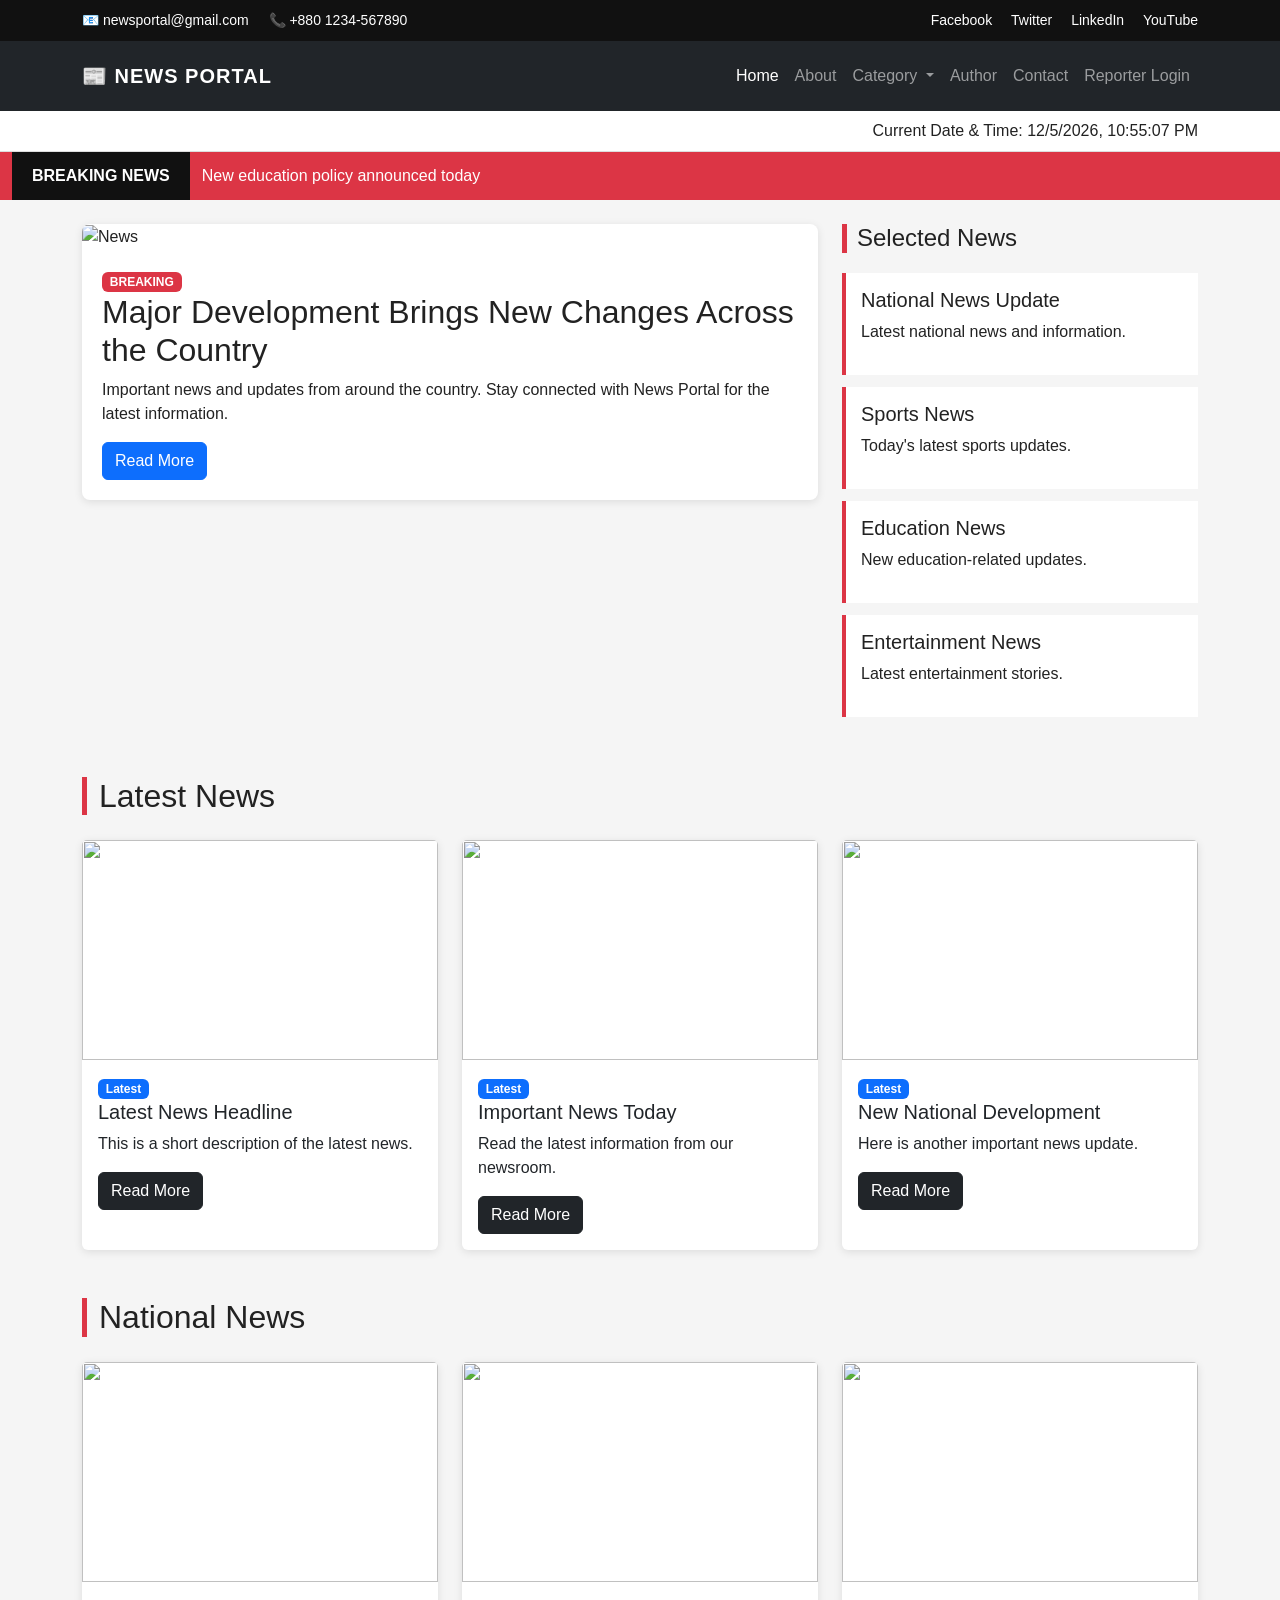
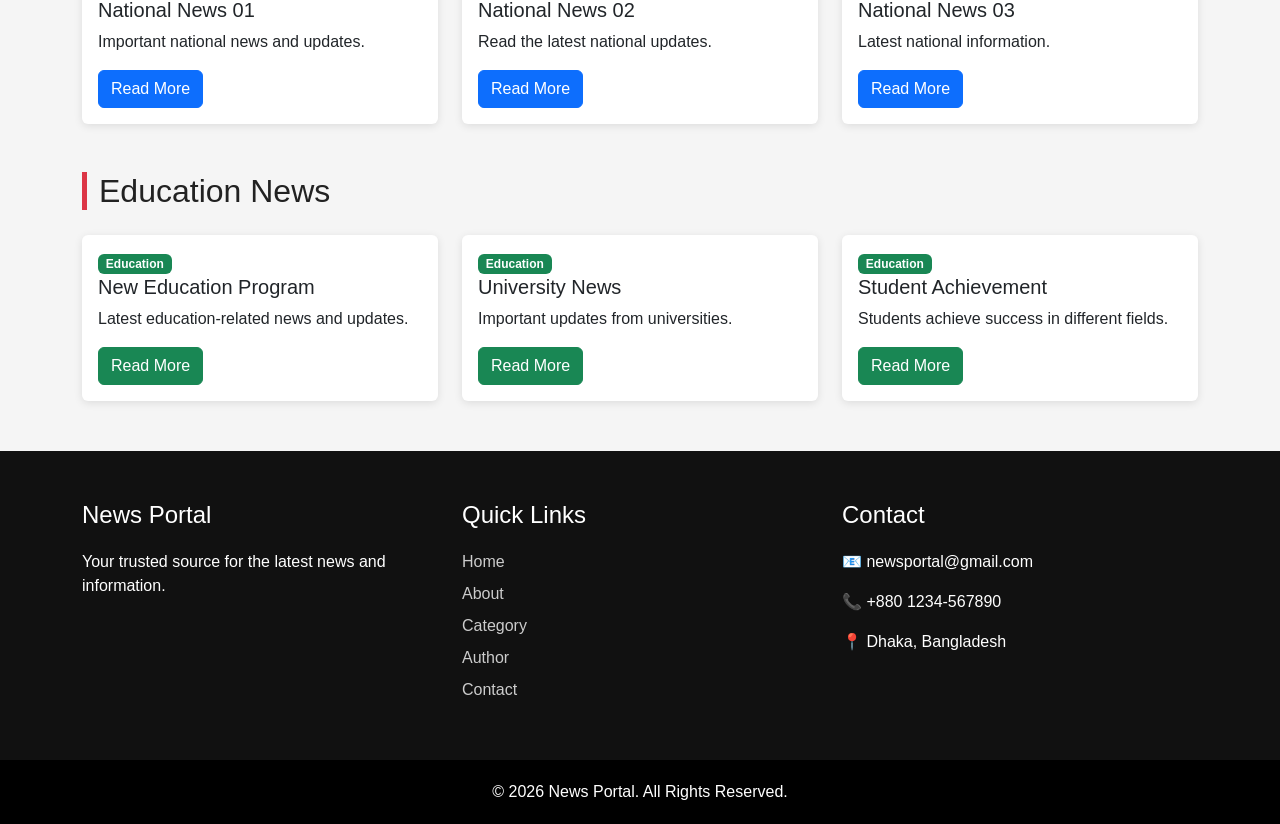
==== index.html @ 9fc838ba "First Commit" ====
<!DOCTYPE html>
<html lang="en">
<head>
    <meta charset="UTF-8">
    <meta name="viewport" content="width=device-width, initial-scale=1.0">

    <title>News Portal - Home</title>

    <!-- Bootstrap CSS -->
    <link
        href="https://cdn.jsdelivr.net/npm/bootstrap@5.3.3/dist/css/bootstrap.min.css"
        rel="stylesheet">

    <!-- Bootstrap Icons -->
    <link
        rel="stylesheet"
        href="https://cdn.jsdelivr.net/npm/bootstrap-icons@1.11.3/font/bootstrap-icons.min.css">

    <!-- Custom CSS -->
    <link rel="stylesheet" href="style.css">
    <script src="scripts.js"></script>
</head>

<body>

<!-- ================= TOP HEADER ================= -->
<div class="top-header">
    <div class="container d-flex justify-content-between flex-wrap">
        <div>
            <span>📧 newsportal@gmail.com</span>
            <span class="ms-3">📞 +880 1234-567890</span>
        </div>

        <div>
            <a href="#">Facebook</a>
            <a href="#">Twitter</a>
            <a href="#">LinkedIn</a>
            <a href="#">YouTube</a>
        </div>
    </div>
</div>


<!-- ================= NAVBAR ================= -->
<nav class="navbar navbar-expand-lg navbar-dark bg-dark">
    <div class="container">

        <a class="navbar-brand fw-bold" href="index.html">
            📰 NEWS PORTAL
        </a>

        <button
            class="navbar-toggler"
            type="button"
            data-bs-toggle="collapse"
            data-bs-target="#mainNavbar">

            <span class="navbar-toggler-icon"></span>
        </button>

        <div class="collapse navbar-collapse" id="mainNavbar">

            <ul class="navbar-nav ms-auto">

                <li class="nav-item">
                    <a class="nav-link active" href="index.html">Home</a>
                </li>

                <li class="nav-item">
                    <a class="nav-link" href="about.html">About</a>
                </li>

                <li class="nav-item dropdown">
                    <a class="nav-link dropdown-toggle"
                       href="#"
                       data-bs-toggle="dropdown">
                        Category
                    </a>

                    <ul class="dropdown-menu">
                        <li><a class="dropdown-item" href="category.html">National</a></li>
                        <li><a class="dropdown-item" href="category.html">Politics</a></li>
                        <li><a class="dropdown-item" href="category.html">Sports</a></li>
                        <li><a class="dropdown-item" href="category.html">Education</a></li>
                        <li><a class="dropdown-item" href="category.html">Entertainment</a></li>
                    </ul>
                </li>

                <li class="nav-item">
                    <a class="nav-link" href="author.html">Author</a>
                </li>

                <li class="nav-item">
                    <a class="nav-link" href="contact.html">Contact</a>
                </li>

                <li class="nav-item">
                    <a class="nav-link" href="login.html">Reporter Login</a>
                </li>

            </ul>
        </div>
    </div>
</nav>


<!-- ================= DATE TIME ================= -->
<div class="date-bar">
    <div class="container">
        <span id="datetime"></span>
    </div>
</div>


<!-- ================= BREAKING NEWS ================= -->
<div class="breaking-news">
    <div class="container-fluid">

        <div class="breaking-title">
            BREAKING NEWS
        </div>

        <div class="ticker">
            <div id="tickerText">
                New education policy announced today
            </div>
        </div>

    </div>
</div>


<!-- ================= LEAD NEWS ================= -->
<section class="container my-4">

    <div class="row g-4">

        <!-- Lead News -->
        <div class="col-lg-8">

            <div class="lead-news">

                <img
                    src="https://images.unsplash.com/photo-1504711434969-e33886168f5c?auto=format&fit=crop&w=1200&q=80"
                    class="img-fluid"
                    alt="News">

                <div class="lead-content">
                    <span class="badge bg-danger">BREAKING</span>

                    <h2>
                        Major Development Brings New Changes Across the Country
                    </h2>

                    <p>
                        Important news and updates from around the country.
                        Stay connected with News Portal for the latest information.
                    </p>

                    <a href="#" class="btn btn-primary">
                        Read More
                    </a>
                </div>

            </div>

        </div>


        <!-- Four News -->
        <div class="col-lg-4">

            <h4 class="section-title">Selected News</h4>

            <div class="small-news">
                <h5>National News Update</h5>
                <p>Latest national news and information.</p>
            </div>

            <div class="small-news">
                <h5>Sports News</h5>
                <p>Today's latest sports updates.</p>
            </div>

            <div class="small-news">
                <h5>Education News</h5>
                <p>New education-related updates.</p>
            </div>

            <div class="small-news">
                <h5>Entertainment News</h5>
                <p>Latest entertainment stories.</p>
            </div>

        </div>

    </div>

</section>


<!-- ================= LATEST NEWS ================= -->
<section class="container my-5">

    <h2 class="section-heading">
        Latest News
    </h2>

    <div class="row g-4">

        <div class="col-md-4">
            <div class="card news-card">

                <img
                    src="https://images.unsplash.com/photo-1495020689067-958852a7765e?auto=format&fit=crop&w=800&q=80"
                    class="card-img-top">

                <div class="card-body">

                    <span class="badge bg-primary">
                        Latest
                    </span>

                    <h5 class="card-title">
                        Latest News Headline
                    </h5>

                    <p class="card-text">
                        This is a short description of the latest news.
                    </p>

                    <a href="#" class="btn btn-dark">
                        Read More
                    </a>

                </div>
            </div>
        </div>


        <div class="col-md-4">
            <div class="card news-card">

                <img
                    src="https://images.unsplash.com/photo-1503694978374-8a2fa686963a?auto=format&fit=crop&w=800&q=80"
                    class="card-img-top">

                <div class="card-body">

                    <span class="badge bg-primary">
                        Latest
                    </span>

                    <h5 class="card-title">
                        Important News Today
                    </h5>

                    <p class="card-text">
                        Read the latest information from our newsroom.
                    </p>

                    <a href="#" class="btn btn-dark">
                        Read More
                    </a>

                </div>
            </div>
        </div>


        <div class="col-md-4">
            <div class="card news-card">

                <img
                    src="https://images.unsplash.com/photo-1529107386315-e1a2ed48a620?auto=format&fit=crop&w=800&q=80"
                    class="card-img-top">

                <div class="card-body">

                    <span class="badge bg-primary">
                        Latest
                    </span>

                    <h5 class="card-title">
                        New National Development
                    </h5>

                    <p class="card-text">
                        Here is another important news update.
                    </p>

                    <a href="#" class="btn btn-dark">
                        Read More
                    </a>

                </div>
            </div>
        </div>

    </div>
</section>


<!-- ================= NATIONAL NEWS ================= -->
<section class="container my-5">

    <h2 class="section-heading">
        National News
    </h2>

    <div class="row g-4">

        <div class="col-md-4">
            <div class="card news-card">

                <img
                    src="https://images.unsplash.com/photo-1521292270410-a8c4d716d518?auto=format&fit=crop&w=800&q=80"
                    class="card-img-top">

                <div class="card-body">
                    <h5>National News 01</h5>

                    <p>
                        Important national news and updates.
                    </p>

                    <a href="#" class="btn btn-primary">
                        Read More
                    </a>
                </div>

            </div>
        </div>


        <div class="col-md-4">
            <div class="card news-card">

                <img
                    src="https://images.unsplash.com/photo-1560174038-da43ac74f01b?auto=format&fit=crop&w=800&q=80"
                    class="card-img-top">

                <div class="card-body">
                    <h5>National News 02</h5>

                    <p>
                        Read the latest national updates.
                    </p>

                    <a href="#" class="btn btn-primary">
                        Read More
                    </a>
                </div>

            </div>
        </div>


        <div class="col-md-4">
            <div class="card news-card">

                <img
                    src="https://images.unsplash.com/photo-1504274066651-8d31a536b11a?auto=format&fit=crop&w=800&q=80"
                    class="card-img-top">

                <div class="card-body">
                    <h5>National News 03</h5>

                    <p>
                        Latest national information.
                    </p>

                    <a href="#" class="btn btn-primary">
                        Read More
                    </a>
                </div>

            </div>
        </div>

    </div>
</section>


<!-- ================= EDUCATION NEWS ================= -->
<section class="container my-5">

    <h2 class="section-heading">
        Education News
    </h2>

    <div class="row g-4">

        <div class="col-md-4">
            <div class="card news-card">

                <div class="card-body">
                    <span class="badge bg-success">
                        Education
                    </span>

                    <h5 class="card-title">
                        New Education Program
                    </h5>

                    <p>
                        Latest education-related news and updates.
                    </p>

                    <a href="#" class="btn btn-success">
                        Read More
                    </a>
                </div>

            </div>
        </div>


        <div class="col-md-4">
            <div class="card news-card">

                <div class="card-body">
                    <span class="badge bg-success">
                        Education
                    </span>

                    <h5 class="card-title">
                        University News
                    </h5>

                    <p>
                        Important updates from universities.
                    </p>

                    <a href="#" class="btn btn-success">
                        Read More
                    </a>
                </div>

            </div>
        </div>


        <div class="col-md-4">
            <div class="card news-card">

                <div class="card-body">
                    <span class="badge bg-success">
                        Education
                    </span>

                    <h5 class="card-title">
                        Student Achievement
                    </h5>

                    <p>
                        Students achieve success in different fields.
                    </p>

                    <a href="#" class="btn btn-success">
                        Read More
                    </a>
                </div>

            </div>
        </div>

    </div>
</section>


<!-- ================= BIG FOOTER ================= -->
<footer>

    <div class="big-footer">

        <div class="container">

            <div class="row">

                <div class="col-md-4">
                    <h4>News Portal</h4>

                    <p>
                        Your trusted source for the latest news
                        and information.
                    </p>
                </div>


                <div class="col-md-4">
                    <h4>Quick Links</h4>

                    <a href="index.html">Home</a>
                    <a href="about.html">About</a>
                    <a href="category.html">Category</a>
                    <a href="author.html">Author</a>
                    <a href="contact.html">Contact</a>
                </div>


                <div class="col-md-4">
                    <h4>Contact</h4>

                    <p>📧 newsportal@gmail.com</p>
                    <p>📞 +880 1234-567890</p>
                    <p>📍 Dhaka, Bangladesh</p>
                </div>

            </div>

        </div>

    </div>


    <div class="footer-bottom">
        <p>
            © 2026 News Portal. All Rights Reserved.
        </p>
    </div>

</footer>


<!-- Bootstrap JS -->
<script
    src="https://cdn.jsdelivr.net/npm/bootstrap@5.3.3/dist/js/bootstrap.bundle.min.js">
</script>

<!-- Custom JS -->
<script src="js/script.js"></script>

</body>
</html>
---- style.css ----
/* ================= GENERAL ================= */

body {
    margin: 0;
    font-family: Arial, sans-serif;
    background-color: #f5f5f5;
    color: #222;
}

a {
    text-decoration: none;
}


/* ================= TOP HEADER ================= */

.top-header {
    background-color: #111;
    color: white;
    padding: 10px 0;
    font-size: 14px;
}

.top-header a {
    color: white;
    margin-left: 15px;
}

.top-header a:hover {
    color: #ffc107;
}


/* ================= DATE ================= */

.date-bar {
    background: white;
    padding: 8px 0;
    border-bottom: 1px solid #ddd;
    text-align: right;
}


/* ================= NAVBAR ================= */

.navbar-brand {
    letter-spacing: 1px;
}

.navbar-nav .nav-link {
    padding: 15px;
    transition: 0.3s;
}

.navbar-nav .nav-link:hover {
    background-color: #dc3545;
}


/* ================= BREAKING NEWS ================= */

.breaking-news {
    background-color: #dc3545;
    color: white;
    overflow: hidden;
}

.breaking-news .container-fluid {
    display: flex;
    align-items: center;
}

.breaking-title {
    background-color: #111;
    padding: 12px 20px;
    font-weight: bold;
    white-space: nowrap;
}

.ticker {
    overflow: hidden;
    flex: 1;
    padding: 12px;
}

#tickerText {
    white-space: nowrap;
    animation: ticker 12s linear infinite;
}

@keyframes ticker {

    0% {
        transform: translateX(100%);
    }

    100% {
        transform: translateX(-100%);
    }

}


/* ================= LEAD NEWS ================= */

.lead-news {
    background-color: white;
    border-radius: 8px;
    overflow: hidden;
    box-shadow: 0 2px 8px rgba(0,0,0,0.1);
}

.lead-news img {
    width: 100%;
    height: 350px;
    object-fit: cover;
}

.lead-content {
    padding: 20px;
}


/* ================= SMALL NEWS ================= */

.section-title {
    border-left: 5px solid #dc3545;
    padding-left: 10px;
    margin-bottom: 20px;
}

.small-news {
    background-color: white;
    padding: 15px;
    margin-bottom: 12px;
    border-left: 4px solid #dc3545;
    transition: 0.3s;
}

.small-news:hover {
    transform: translateX(5px);
}


/* ================= SECTION HEADING ================= */

.section-heading {
    border-left: 5px solid #dc3545;
    padding-left: 12px;
    margin-bottom: 25px;
}


/* ================= NEWS CARD ================= */

.news-card {
    height: 100%;
    border: none;
    box-shadow: 0 2px 8px rgba(0,0,0,0.1);
    transition: 0.3s;
}

.news-card:hover {
    transform: translateY(-5px);
}

.news-card img {
    height: 220px;
    object-fit: cover;
}


/* ================= CONTENT BOX ================= */

.content-box {
    background-color: white;
    padding: 30px;
    margin-bottom: 25px;
    border-radius: 8px;
    box-shadow: 0 2px 8px rgba(0,0,0,0.08);
}


/* ================= ADVERTISEMENT ================= */

.advertisement {
    height: 150px;
    background-color: #ddd;

    display: flex;
    justify-content: center;
    align-items: center;

    font-size: 25px;
    color: #777;
}


/* ================= CONTACT ================= */

.contact-info {
    background-color: white;
    padding: 25px;
    margin-top: 20px;
    border-radius: 8px;
}


/* ================= LOGIN ================= */

.login-container {
    min-height: 500px;

    display: flex;
    justify-content: center;
    align-items: center;
}

.login-box {
    background-color: white;
    width: 450px;
    padding: 40px;

    border-radius: 10px;

    box-shadow:
        0 4px 20px rgba(0,0,0,0.1);
}


/* ================= FOOTER ================= */

.big-footer {
    background-color: #111;
    color: white;
    padding: 50px 0;
    margin-top: 50px;
}

.big-footer h4 {
    margin-bottom: 20px;
}

.big-footer a {
    display: block;
    color: #ccc;
    margin-bottom: 8px;
}

.big-footer a:hover {
    color: white;
}

.footer-bottom {
    background-color: #000;
    color: white;

    text-align: center;

    padding: 20px;
}

.footer-bottom p {
    margin: 0;
}


/* ================= RESPONSIVE ================= */

@media (max-width: 768px) {

    .top-header {
        text-align: center;
    }

    .top-header a {
        margin-left: 5px;
    }

    .date-bar {
        text-align: center;
    }

    .breaking-title {
        font-size: 12px;
        padding: 12px 8px;
    }

    .lead-news img {
        height: 250px;
    }

    .login-box {
        width: 100%;
        padding: 25px;
    }

}
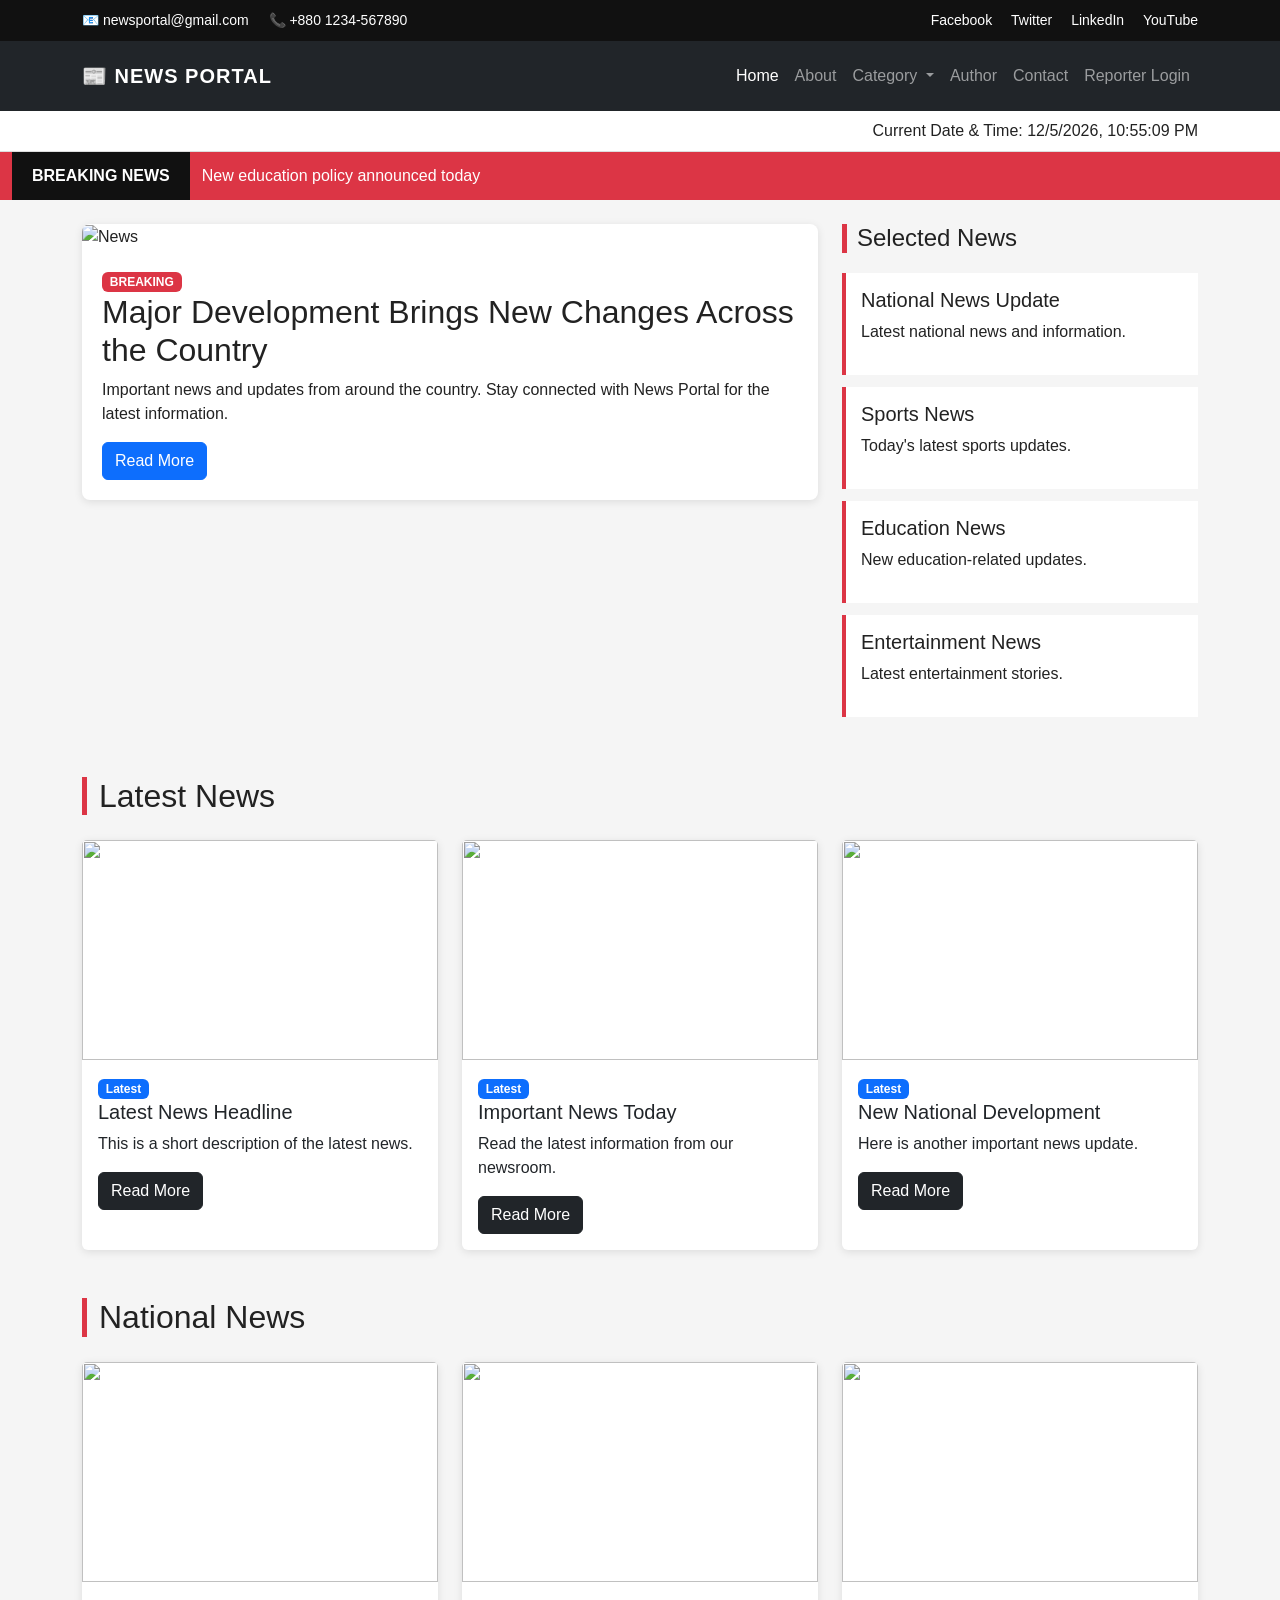
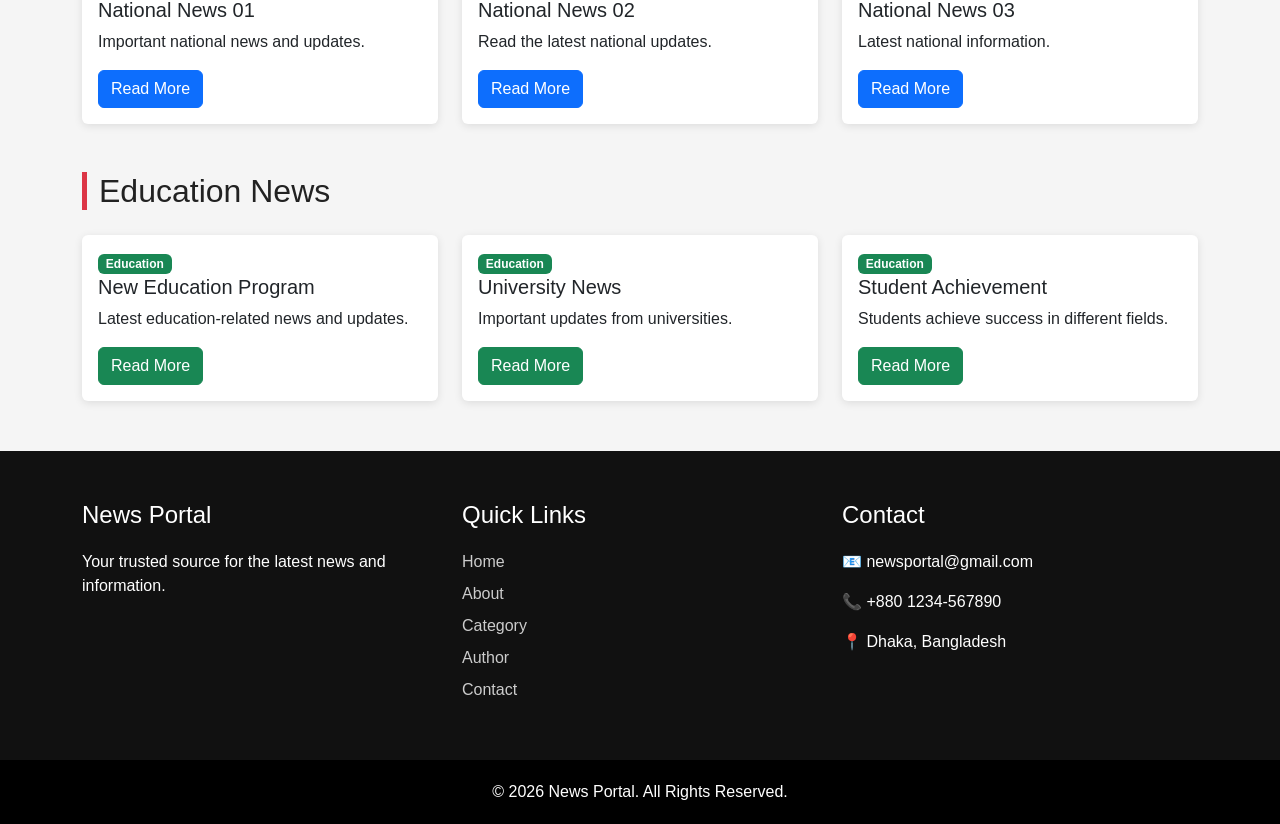
==== commit f836a9f3: "all pages added" ====
--- a/index.html
+++ b/index.html
@@ -23,7 +23,7 @@
 
 <body>
 
-<!-- ================= TOP HEADER ================= -->
+<!--   TOP HEADER   -->
 <div class="top-header">
     <div class="container d-flex justify-content-between flex-wrap">
         <div>
@@ -41,7 +41,7 @@
 </div>
 
 
-<!-- ================= NAVBAR ================= -->
+<!--   NAVBAR   -->
 <nav class="navbar navbar-expand-lg navbar-dark bg-dark">
     <div class="container">
 
@@ -104,7 +104,7 @@
 </nav>
 
 
-<!-- ================= DATE TIME ================= -->
+<!--   DATE TIME   -->
 <div class="date-bar">
     <div class="container">
         <span id="datetime"></span>
@@ -112,7 +112,7 @@
 </div>
 
 
-<!-- ================= BREAKING NEWS ================= -->
+<!--   BREAKING NEWS   -->
 <div class="breaking-news">
     <div class="container-fluid">
 
@@ -130,7 +130,7 @@
 </div>
 
 
-<!-- ================= LEAD NEWS ================= -->
+<!--   LEAD NEWS   -->
 <section class="container my-4">
 
     <div class="row g-4">
@@ -199,7 +199,7 @@
 </section>
 
 
-<!-- ================= LATEST NEWS ================= -->
+<!--   LATEST NEWS   -->
 <section class="container my-5">
 
     <h2 class="section-heading">
@@ -301,7 +301,7 @@
 </section>
 
 
-<!-- ================= NATIONAL NEWS ================= -->
+<!--   NATIONAL NEWS   -->
 <section class="container my-5">
 
     <h2 class="section-heading">
@@ -382,7 +382,7 @@
 </section>
 
 
-<!-- ================= EDUCATION NEWS ================= -->
+<!--   EDUCATION NEWS   -->
 <section class="container my-5">
 
     <h2 class="section-heading">
@@ -469,7 +469,7 @@
 </section>
 
 
-<!-- ================= BIG FOOTER ================= -->
+<!--   BIG FOOTER   -->
 <footer>
 
     <div class="big-footer">
--- a/style.css
+++ b/style.css
@@ -1,4 +1,4 @@
-/* ================= GENERAL ================= */
+/*  GENERAL */
 
 body {
     margin: 0;
@@ -12,7 +12,7 @@
 }
 
 
-/* ================= TOP HEADER ================= */
+/* TOP HEADER  */
 
 .top-header {
     background-color: #111;
@@ -31,7 +31,7 @@
 }
 
 
-/* ================= DATE ================= */
+/* DATE */
 
 .date-bar {
     background: white;
@@ -41,7 +41,7 @@
 }
 
 
-/* ================= NAVBAR ================= */
+/*   NAVBAR   */
 
 .navbar-brand {
     letter-spacing: 1px;
@@ -57,7 +57,7 @@
 }
 
 
-/* ================= BREAKING NEWS ================= */
+/*   BREAKING NEWS   */
 
 .breaking-news {
     background-color: #dc3545;
@@ -101,7 +101,7 @@
 }
 
 
-/* ================= LEAD NEWS ================= */
+/*   LEAD NEWS   */
 
 .lead-news {
     background-color: white;
@@ -121,7 +121,7 @@
 }
 
 
-/* ================= SMALL NEWS ================= */
+/*   SMALL NEWS   */
 
 .section-title {
     border-left: 5px solid #dc3545;
@@ -142,7 +142,7 @@
 }
 
 
-/* ================= SECTION HEADING ================= */
+/*   SECTION HEADING   */
 
 .section-heading {
     border-left: 5px solid #dc3545;
@@ -151,7 +151,7 @@
 }
 
 
-/* ================= NEWS CARD ================= */
+/*   NEWS CARD   */
 
 .news-card {
     height: 100%;
@@ -170,7 +170,7 @@
 }
 
 
-/* ================= CONTENT BOX ================= */
+/*   CONTENT BOX   */
 
 .content-box {
     background-color: white;
@@ -181,7 +181,7 @@
 }
 
 
-/* ================= ADVERTISEMENT ================= */
+/*   ADVERTISEMENT   */
 
 .advertisement {
     height: 150px;
@@ -196,7 +196,7 @@
 }
 
 
-/* ================= CONTACT ================= */
+/*   CONTACT   */
 
 .contact-info {
     background-color: white;
@@ -206,7 +206,7 @@
 }
 
 
-/* ================= LOGIN ================= */
+/*   LOGIN   */
 
 .login-container {
     min-height: 500px;
@@ -228,7 +228,7 @@
 }
 
 
-/* ================= FOOTER ================= */
+/*   FOOTER   */
 
 .big-footer {
     background-color: #111;
@@ -265,7 +265,7 @@
 }
 
 
-/* ================= RESPONSIVE ================= */
+/*   RESPONSIVE   */
 
 @media (max-width: 768px) {
 
